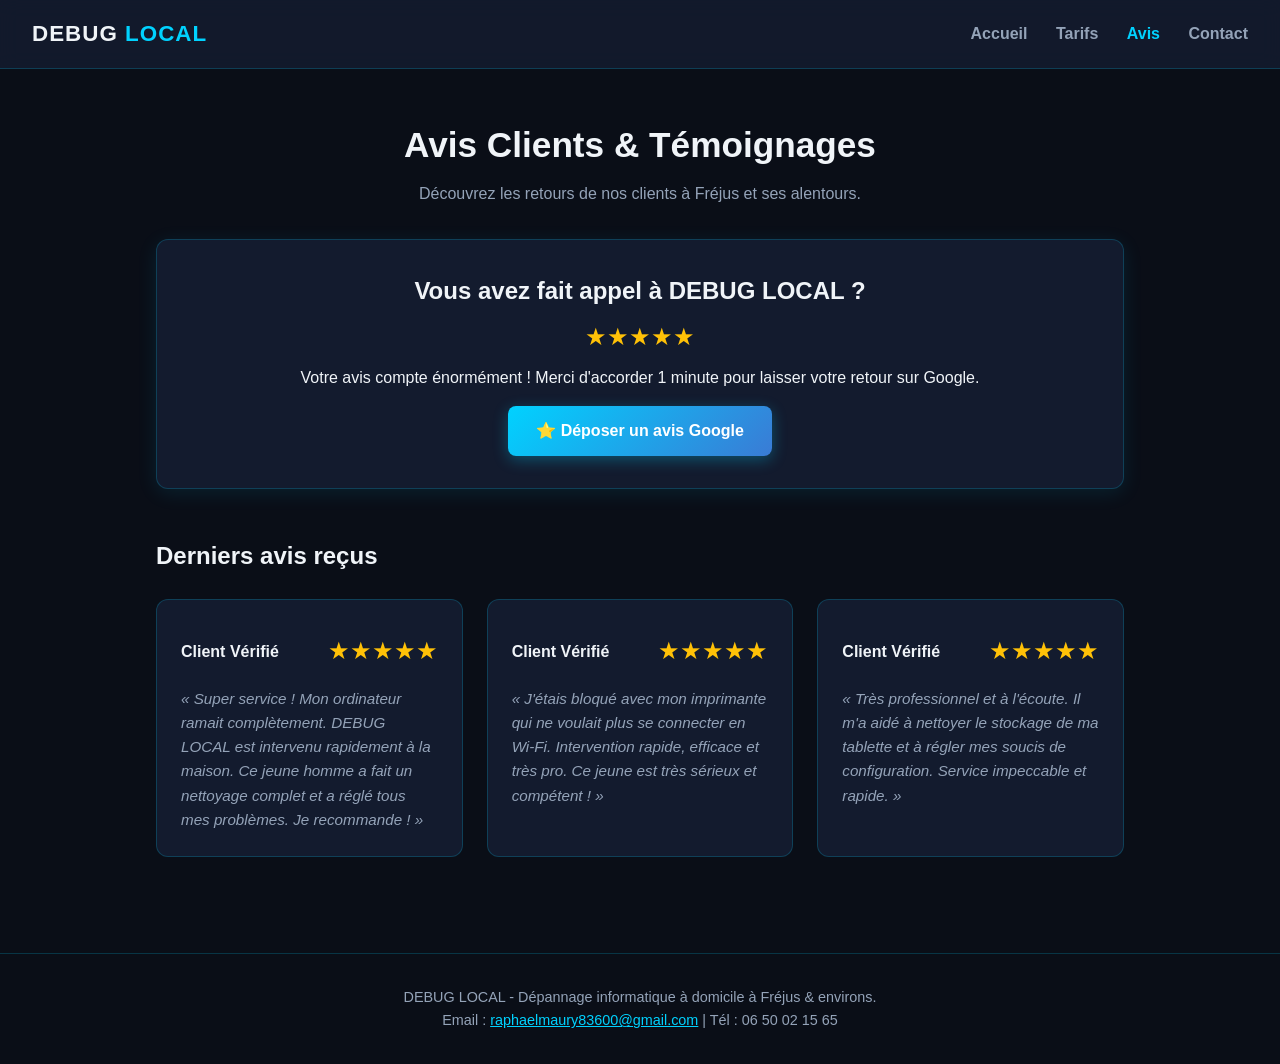
==== avis.html @ c980b035 "Add client review page layout and styles This HTML file contains the structure and styling for a cli" ====
<!DOCTYPE html>
<html lang="fr">
<head>
    <meta charset="UTF-8">
    <meta name="viewport" content="width=device-width, initial-scale=1.0">
    <title>Avis Clients - DEBUG LOCAL Fréjus</title>
    <style>
        :root {
            --bg-dark: #0a0e17;
            --card-bg: #131b2e;
            --primary: #00d2ff;
            --accent: #3a7bd5;
            --text-main: #f0f4f8;
            --text-muted: #94a3b8;
            --border: rgba(0, 210, 255, 0.2);
            --star: #ffc107;
        }

        * {
            box-sizing: border-box;
            margin: 0;
            padding: 0;
            font-family: 'Segoe UI', Tahoma, Geneva, Verdana, sans-serif;
        }

        body {
            background-color: var(--bg-dark);
            color: var(--text-main);
            line-height: 1.6;
        }

        header {
            background: rgba(19, 27, 46, 0.9);
            backdrop-filter: blur(10px);
            border-bottom: 1px solid var(--border);
            position: sticky;
            top: 0;
            z-index: 100;
            padding: 1rem 2rem;
            display: flex;
            justify-content: space-between;
            align-items: center;
        }

        .logo-title {
            font-size: 1.4rem;
            font-weight: 800;
            letter-spacing: 1px;
            color: var(--text-main);
        }

        .logo-title span {
            color: var(--primary);
        }

        nav a {
            color: var(--text-muted);
            text-decoration: none;
            margin-left: 1.5rem;
            font-weight: 600;
            transition: color 0.3s;
        }

        nav a:hover, nav a.active {
            color: var(--primary);
        }

        .container {
            max-width: 1000px;
            margin: 0 auto;
            padding: 3rem 1rem;
        }

        .page-title {
            text-align: center;
            margin-bottom: 2rem;
        }

        .page-title h1 {
            font-size: 2.2rem;
            margin-bottom: 0.5rem;
        }

        .page-title p {
            color: var(--text-muted);
        }

        .callout-box {
            background: var(--card-bg);
            border: 1px solid var(--border);
            border-radius: 12px;
            padding: 2rem;
            text-align: center;
            margin-bottom: 3rem;
            box-shadow: 0 4px 20px rgba(0, 210, 255, 0.1);
        }

        .stars {
            color: var(--star);
            font-size: 1.5rem;
            margin: 0.5rem 0;
        }

        .btn {
            display: inline-block;
            background: linear-gradient(135deg, var(--primary), var(--accent));
            color: #fff;
            padding: 12px 28px;
            border-radius: 8px;
            text-decoration: none;
            font-weight: 700;
            margin-top: 1rem;
            box-shadow: 0 4px 15px rgba(0, 210, 255, 0.3);
            transition: transform 0.2s;
        }

        .btn:hover {
            transform: translateY(-2px);
        }

        .reviews-grid {
            display: grid;
            grid-template-columns: repeat(auto-fit, minmax(280px, 1fr));
            gap: 1.5rem;
        }

        .review-card {
            background: var(--card-bg);
            border: 1px solid var(--border);
            border-radius: 12px;
            padding: 1.5rem;
        }

        .review-header {
            display: flex;
            justify-content: space-between;
            align-items: center;
            margin-bottom: 0.5rem;
        }

        .author {
            font-weight: 700;
            color: var(--text-main);
        }

        .date {
            font-size: 0.85rem;
            color: var(--text-muted);
        }

        .review-text {
            color: var(--text-muted);
            font-size: 0.95rem;
            font-style: italic;
        }

        footer {
            text-align: center;
            padding: 2rem;
            border-top: 1px solid var(--border);
            color: var(--text-muted);
            margin-top: 3rem;
            font-size: 0.9rem;
        }

        @media (max-width: 768px) {
            header {
                flex-direction: column;
                gap: 1rem;
            }
            nav a {
                margin: 0 0.5rem;
            }
        }
    </style>
</head>
<body>

    <header>
        <div class="logo-title">DEBUG <span>LOCAL</span></div>
        <nav>
            <a href="index.html">Accueil</a>
            <a href="tarifs.html">Tarifs</a>
            <a href="avis.html" class="active">Avis</a>
            <a href="contact.html">Contact</a>
        </nav>
    </header>

    <div class="container">
        <div class="page-title">
            <h1>Avis Clients & Témoignages</h1>
            <p>Découvrez les retours de nos clients à Fréjus et ses alentours.</p>
        </div>

        <div class="callout-box">
            <h2>Vous avez fait appel à DEBUG LOCAL ?</h2>
            <div class="stars">★★★★★</div>
            <p>Votre avis compte énormément ! Merci d'accorder 1 minute pour laisser votre retour sur Google.</p>
            <a href="https://g.page/r/CWBxF0EmA5yxEBM/review" target="_blank" class="btn">⭐ Déposer un avis Google</a>
        </div>

        <h2 style="margin-bottom: 1.5rem;">Derniers avis reçus</h2>

        <div class="reviews-grid">
            <div class="review-card">
                <div class="review-header">
                    <span class="author">Client Vérifié</span>
                    <span class="stars">★★★★★</span>
                </div>
                <p class="review-text">« Super service ! Mon ordinateur ramait complètement. DEBUG LOCAL est intervenu rapidement à la maison. Ce jeune homme a fait un nettoyage complet et a réglé tous mes problèmes. Je recommande ! »</p>
            </div>

            <div class="review-card">
                <div class="review-header">
                    <span class="author">Client Vérifié</span>
                    <span class="stars">★★★★★</span>
                </div>
                <p class="review-text">« J'étais bloqué avec mon imprimante qui ne voulait plus se connecter en Wi-Fi. Intervention rapide, efficace et très pro. Ce jeune est très sérieux et compétent ! »</p>
            </div>

            <div class="review-card">
                <div class="review-header">
                    <span class="author">Client Vérifié</span>
                    <span class="stars">★★★★★</span>
                </div>
                <p class="review-text">« Très professionnel et à l'écoute. Il m'a aidé à nettoyer le stockage de ma tablette et à régler mes soucis de configuration. Service impeccable et rapide. »</p>
            </div>
        </div>
    </div>

    <footer>
        <p>DEBUG LOCAL - Dépannage informatique à domicile à Fréjus & environs.</p>
        <p>Email : <a href="mailto:raphaelmaury83600@gmail.com" style="color: var(--primary);">raphaelmaury83600@gmail.com</a> | Tél : 06 50 02 15 65</p>
    </footer>

</body>
</html>
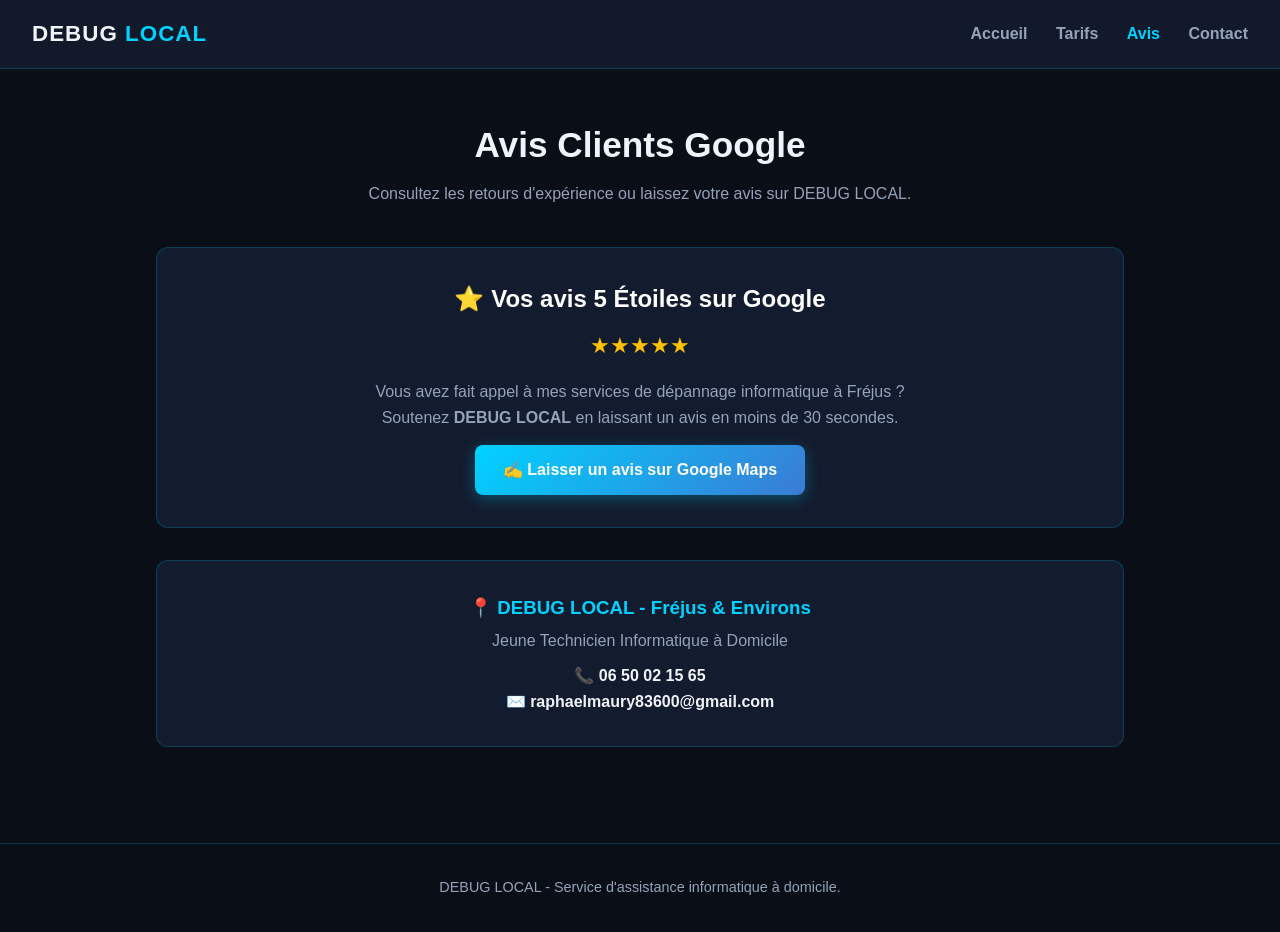
==== commit dd225b14: "Revise avis.html for Google reviews and contact info Updated the title and content to reflect a focu" ====
--- a/avis.html
+++ b/avis.html
@@ -3,176 +3,8 @@
 <head>
     <meta charset="UTF-8">
     <meta name="viewport" content="width=device-width, initial-scale=1.0">
-    <title>Avis Clients - DEBUG LOCAL Fréjus</title>
-    <style>
-        :root {
-            --bg-dark: #0a0e17;
-            --card-bg: #131b2e;
-            --primary: #00d2ff;
-            --accent: #3a7bd5;
-            --text-main: #f0f4f8;
-            --text-muted: #94a3b8;
-            --border: rgba(0, 210, 255, 0.2);
-            --star: #ffc107;
-        }
-
-        * {
-            box-sizing: border-box;
-            margin: 0;
-            padding: 0;
-            font-family: 'Segoe UI', Tahoma, Geneva, Verdana, sans-serif;
-        }
-
-        body {
-            background-color: var(--bg-dark);
-            color: var(--text-main);
-            line-height: 1.6;
-        }
-
-        header {
-            background: rgba(19, 27, 46, 0.9);
-            backdrop-filter: blur(10px);
-            border-bottom: 1px solid var(--border);
-            position: sticky;
-            top: 0;
-            z-index: 100;
-            padding: 1rem 2rem;
-            display: flex;
-            justify-content: space-between;
-            align-items: center;
-        }
-
-        .logo-title {
-            font-size: 1.4rem;
-            font-weight: 800;
-            letter-spacing: 1px;
-            color: var(--text-main);
-        }
-
-        .logo-title span {
-            color: var(--primary);
-        }
-
-        nav a {
-            color: var(--text-muted);
-            text-decoration: none;
-            margin-left: 1.5rem;
-            font-weight: 600;
-            transition: color 0.3s;
-        }
-
-        nav a:hover, nav a.active {
-            color: var(--primary);
-        }
-
-        .container {
-            max-width: 1000px;
-            margin: 0 auto;
-            padding: 3rem 1rem;
-        }
-
-        .page-title {
-            text-align: center;
-            margin-bottom: 2rem;
-        }
-
-        .page-title h1 {
-            font-size: 2.2rem;
-            margin-bottom: 0.5rem;
-        }
-
-        .page-title p {
-            color: var(--text-muted);
-        }
-
-        .callout-box {
-            background: var(--card-bg);
-            border: 1px solid var(--border);
-            border-radius: 12px;
-            padding: 2rem;
-            text-align: center;
-            margin-bottom: 3rem;
-            box-shadow: 0 4px 20px rgba(0, 210, 255, 0.1);
-        }
-
-        .stars {
-            color: var(--star);
-            font-size: 1.5rem;
-            margin: 0.5rem 0;
-        }
-
-        .btn {
-            display: inline-block;
-            background: linear-gradient(135deg, var(--primary), var(--accent));
-            color: #fff;
-            padding: 12px 28px;
-            border-radius: 8px;
-            text-decoration: none;
-            font-weight: 700;
-            margin-top: 1rem;
-            box-shadow: 0 4px 15px rgba(0, 210, 255, 0.3);
-            transition: transform 0.2s;
-        }
-
-        .btn:hover {
-            transform: translateY(-2px);
-        }
-
-        .reviews-grid {
-            display: grid;
-            grid-template-columns: repeat(auto-fit, minmax(280px, 1fr));
-            gap: 1.5rem;
-        }
-
-        .review-card {
-            background: var(--card-bg);
-            border: 1px solid var(--border);
-            border-radius: 12px;
-            padding: 1.5rem;
-        }
-
-        .review-header {
-            display: flex;
-            justify-content: space-between;
-            align-items: center;
-            margin-bottom: 0.5rem;
-        }
-
-        .author {
-            font-weight: 700;
-            color: var(--text-main);
-        }
-
-        .date {
-            font-size: 0.85rem;
-            color: var(--text-muted);
-        }
-
-        .review-text {
-            color: var(--text-muted);
-            font-size: 0.95rem;
-            font-style: italic;
-        }
-
-        footer {
-            text-align: center;
-            padding: 2rem;
-            border-top: 1px solid var(--border);
-            color: var(--text-muted);
-            margin-top: 3rem;
-            font-size: 0.9rem;
-        }
-
-        @media (max-width: 768px) {
-            header {
-                flex-direction: column;
-                gap: 1rem;
-            }
-            nav a {
-                margin: 0 0.5rem;
-            }
-        }
-    </style>
+    <title>Avis Clients - DEBUG LOCAL</title>
+    <link rel="stylesheet" href="style.css">
 </head>
 <body>
 
@@ -188,49 +20,32 @@
 
     <div class="container">
         <div class="page-title">
-            <h1>Avis Clients & Témoignages</h1>
-            <p>Découvrez les retours de nos clients à Fréjus et ses alentours.</p>
+            <h1>Avis Clients Google</h1>
+            <p>Consultez les retours d'expérience ou laissez votre avis sur DEBUG LOCAL.</p>
         </div>
 
         <div class="callout-box">
-            <h2>Vous avez fait appel à DEBUG LOCAL ?</h2>
+            <h2 style="color: #fff; margin-bottom: 10px;">⭐ Vos avis 5 Étoiles sur Google</h2>
             <div class="stars">★★★★★</div>
-            <p>Votre avis compte énormément ! Merci d'accorder 1 minute pour laisser votre retour sur Google.</p>
-            <a href="https://g.page/r/CWBxF0EmA5yxEBM/review" target="_blank" class="btn">⭐ Déposer un avis Google</a>
+            <p style="color: var(--text-muted); margin: 15px 0;">
+                Vous avez fait appel à mes services de dépannage informatique à Fréjus ?<br>
+                Soutenez <strong>DEBUG LOCAL</strong> en laissant un avis en moins de 30 secondes.
+            </p>
+            <a href="https://g.page/r/CWBxF0EmA5yxEBM/review" target="_blank" class="btn">
+                ✍️ Laisser un avis sur Google Maps
+            </a>
         </div>
 
-        <h2 style="margin-bottom: 1.5rem;">Derniers avis reçus</h2>
-
-        <div class="reviews-grid">
-            <div class="review-card">
-                <div class="review-header">
-                    <span class="author">Client Vérifié</span>
-                    <span class="stars">★★★★★</span>
-                </div>
-                <p class="review-text">« Super service ! Mon ordinateur ramait complètement. DEBUG LOCAL est intervenu rapidement à la maison. Ce jeune homme a fait un nettoyage complet et a réglé tous mes problèmes. Je recommande ! »</p>
-            </div>
-
-            <div class="review-card">
-                <div class="review-header">
-                    <span class="author">Client Vérifié</span>
-                    <span class="stars">★★★★★</span>
-                </div>
-                <p class="review-text">« J'étais bloqué avec mon imprimante qui ne voulait plus se connecter en Wi-Fi. Intervention rapide, efficace et très pro. Ce jeune est très sérieux et compétent ! »</p>
-            </div>
-
-            <div class="review-card">
-                <div class="review-header">
-                    <span class="author">Client Vérifié</span>
-                    <span class="stars">★★★★★</span>
-                </div>
-                <p class="review-text">« Très professionnel et à l'écoute. Il m'a aidé à nettoyer le stockage de ma tablette et à régler mes soucis de configuration. Service impeccable et rapide. »</p>
-            </div>
+        <div class="hours-box">
+            <h3 style="color: var(--primary);">📍 DEBUG LOCAL - Fréjus & Environs</h3>
+            <p style="color: var(--text-muted); margin-top: 5px;">Jeune Technicien Informatique à Domicile</p>
+            <p style="margin-top: 10px;">📞 <strong>06 50 02 15 65</strong></p>
+            <p>✉️ <strong>raphaelmaury83600@gmail.com</strong></p>
         </div>
     </div>
 
     <footer>
-        <p>DEBUG LOCAL - Dépannage informatique à domicile à Fréjus & environs.</p>
-        <p>Email : <a href="mailto:raphaelmaury83600@gmail.com" style="color: var(--primary);">raphaelmaury83600@gmail.com</a> | Tél : 06 50 02 15 65</p>
+        <p>DEBUG LOCAL - Service d'assistance informatique à domicile.</p>
     </footer>
 
 </body>
--- a/style.css
+++ b/style.css
@@ -0,0 +1,328 @@
+/* ==========================================
+   DEBUG LOCAL - Charte Graphique & Styles CSS
+   ========================================== */
+
+:root {
+    --bg-dark: #0a0e17;
+    --card-bg: #131b2e;
+    --primary: #00d2ff;
+    --accent: #3a7bd5;
+    --text-main: #f0f4f8;
+    --text-muted: #94a3b8;
+    --border: rgba(0, 210, 255, 0.2);
+    --star: #ffc107;
+}
+
+/* --- Reset & Base --- */
+* {
+    box-sizing: border-box;
+    margin: 0;
+    padding: 0;
+    font-family: 'Segoe UI', Tahoma, Geneva, Verdana, sans-serif;
+}
+
+body {
+    background-color: var(--bg-dark);
+    color: var(--text-main);
+    line-height: 1.6;
+}
+
+/* --- Header & Navigation --- */
+header {
+    background: rgba(19, 27, 46, 0.9);
+    backdrop-filter: blur(10px);
+    border-bottom: 1px solid var(--border);
+    position: sticky;
+    top: 0;
+    z-index: 100;
+    padding: 1rem 2rem;
+    display: flex;
+    justify-content: space-between;
+    align-items: center;
+}
+
+.logo-container {
+    display: flex;
+    align-items: center;
+    gap: 12px;
+}
+
+.logo-title {
+    font-size: 1.4rem;
+    font-weight: 800;
+    letter-spacing: 1px;
+    color: var(--text-main);
+}
+
+.logo-title span {
+    color: var(--primary);
+}
+
+nav a {
+    color: var(--text-muted);
+    text-decoration: none;
+    margin-left: 1.5rem;
+    font-weight: 600;
+    transition: color 0.3s;
+}
+
+nav a:hover, 
+nav a.active {
+    color: var(--primary);
+}
+
+/* --- Hero Section --- */
+.hero {
+    text-align: center;
+    padding: 4rem 1rem;
+    background: radial-gradient(circle at center, rgba(0, 210, 255, 0.1) 0%, transparent 70%);
+}
+
+.hero h1 {
+    font-size: 2.5rem;
+    margin-bottom: 1rem;
+}
+
+.hero p {
+    color: var(--text-muted);
+    font-size: 1.2rem;
+    max-width: 600px;
+    margin: 0 auto 2rem auto;
+}
+
+.badge {
+    display: inline-block;
+    background: rgba(0, 210, 255, 0.1);
+    color: var(--primary);
+    border: 1px solid var(--border);
+    padding: 6px 16px;
+    border-radius: 20px;
+    font-size: 0.9rem;
+    margin-bottom: 1.5rem;
+    font-weight: 600;
+}
+
+/* --- Boutons --- */
+.btn {
+    display: inline-block;
+    background: linear-gradient(135deg, var(--primary), var(--accent));
+    color: #fff;
+    padding: 12px 28px;
+    border-radius: 8px;
+    text-decoration: none;
+    font-weight: 700;
+    border: none;
+    cursor: pointer;
+    box-shadow: 0 4px 15px rgba(0, 210, 255, 0.3);
+    transition: transform 0.2s;
+}
+
+.btn:hover {
+    transform: translateY(-2px);
+}
+
+.btn-outline {
+    background: transparent;
+    border: 1px solid var(--primary);
+    color: var(--primary);
+    margin-left: 10px;
+    box-shadow: none;
+}
+
+/* --- Conteneur & Grilles --- */
+.container {
+    max-width: 1000px;
+    margin: 0 auto;
+    padding: 3rem 1rem;
+}
+
+.page-title {
+    text-align: center;
+    margin-bottom: 2.5rem;
+}
+
+.page-title h1 {
+    font-size: 2.2rem;
+    margin-bottom: 0.5rem;
+}
+
+.page-title p {
+    color: var(--text-muted);
+}
+
+/* --- Cartes de Tarifs & Services --- */
+.services-grid, 
+.pricing-grid, 
+.reviews-grid {
+    display: grid;
+    grid-template-columns: repeat(auto-fit, minmax(280px, 1fr));
+    gap: 1.5rem;
+    margin-top: 2rem;
+}
+
+.card, 
+.price-card, 
+.review-card, 
+.info-card, 
+.form-card {
+    background: var(--card-bg);
+    border: 1px solid var(--border);
+    border-radius: 12px;
+    padding: 1.8rem;
+    transition: border-color 0.3s, transform 0.2s;
+}
+
+.card:hover, 
+.price-card:hover {
+    border-color: var(--primary);
+    transform: translateY(-4px);
+}
+
+.price-card.featured {
+    border: 2px solid var(--primary);
+    box-shadow: 0 0 20px rgba(0, 210, 255, 0.15);
+    position: relative;
+}
+
+.featured-badge {
+    position: absolute;
+    top: -12px;
+    right: 20px;
+    background: var(--primary);
+    color: #000;
+    font-size: 0.75rem;
+    font-weight: 800;
+    padding: 4px 12px;
+    border-radius: 12px;
+    text-transform: uppercase;
+}
+
+.price, 
+.price-tag {
+    font-size: 2rem;
+    font-weight: 800;
+    margin: 1rem 0;
+    color: var(--primary);
+}
+
+.services-list {
+    list-style: none;
+    margin-bottom: 1.5rem;
+}
+
+.services-list li {
+    margin-bottom: 0.8rem;
+    color: var(--text-muted);
+    display: flex;
+    align-items: center;
+    gap: 8px;
+}
+
+.services-list li::before {
+    content: "✓";
+    color: var(--primary);
+    font-weight: bold;
+}
+
+/* --- Section Avis & Google --- */
+.callout-box, 
+.hours-box, 
+.guarantee-box {
+    background: var(--card-bg);
+    border: 1px solid var(--border);
+    border-radius: 12px;
+    padding: 2rem;
+    text-align: center;
+    margin-top: 2rem;
+}
+
+.stars {
+    color: var(--star);
+    font-size: 1.4rem;
+    margin: 0.5rem 0;
+}
+
+.review-header {
+    display: flex;
+    justify-content: space-between;
+    align-items: center;
+    margin-bottom: 0.5rem;
+}
+
+.author {
+    font-weight: 700;
+    color: var(--text-main);
+}
+
+.review-text {
+    color: var(--text-muted);
+    font-size: 0.95rem;
+    font-style: italic;
+}
+
+/* --- Formulaires (Page Contact) --- */
+.contact-grid {
+    display: grid;
+    grid-template-columns: 1fr 1fr;
+    gap: 2rem;
+}
+
+.form-group {
+    margin-bottom: 1.2rem;
+}
+
+.form-group label {
+    display: block;
+    margin-bottom: 0.4rem;
+    color: var(--text-muted);
+    font-size: 0.95rem;
+}
+
+.form-group input, 
+.form-group textarea, 
+.form-group select {
+    width: 100%;
+    padding: 10px 14px;
+    background: #0a0e17;
+    border: 1px solid var(--border);
+    border-radius: 6px;
+    color: var(--text-main);
+    font-size: 1rem;
+    outline: none;
+}
+
+.form-group input:focus, 
+.form-group textarea:focus, 
+.form-group select:focus {
+    border-color: var(--primary);
+}
+
+/* --- Footer --- */
+footer {
+    text-align: center;
+    padding: 2rem;
+    border-top: 1px solid var(--border);
+    color: var(--text-muted);
+    margin-top: 3rem;
+    font-size: 0.9rem;
+}
+
+/* --- Version Mobile (Responsive) --- */
+@media (max-width: 768px) {
+    header {
+        flex-direction: column;
+        gap: 1rem;
+    }
+
+    nav a {
+        margin: 0 0.5rem;
+    }
+
+    .hero h1 {
+        font-size: 1.8rem;
+    }
+
+    .contact-grid {
+        grid-template-columns: 1fr;
+    }
+}
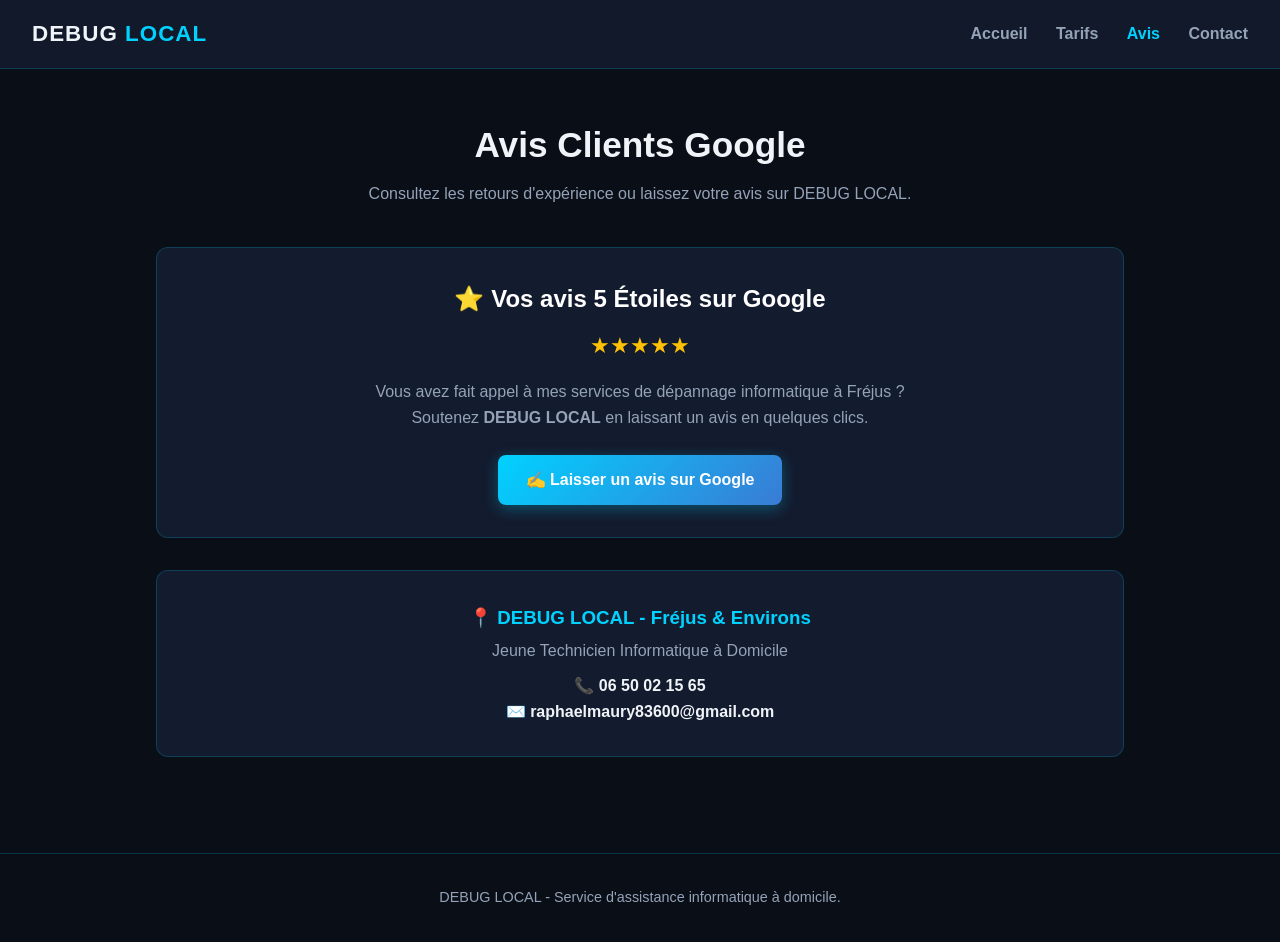
==== commit f7d6ca74: "Update review prompt and button link in avis.html" ====
--- a/avis.html
+++ b/avis.html
@@ -29,10 +29,11 @@
             <div class="stars">★★★★★</div>
             <p style="color: var(--text-muted); margin: 15px 0;">
                 Vous avez fait appel à mes services de dépannage informatique à Fréjus ?<br>
-                Soutenez <strong>DEBUG LOCAL</strong> en laissant un avis en moins de 30 secondes.
+                Soutenez <strong>DEBUG LOCAL</strong> en laissant un avis en quelques clics.
             </p>
-            <a href="https://g.page/r/CWBxF0EmA5yxEBM/review" target="_blank" class="btn">
-                ✍️ Laisser un avis sur Google Maps
+            <!-- Bouton sécurisé avec lien universel Google Maps -->
+            <a href="https://search.google.com/local/writereview?placeid=ChIJeR1qQcHnWRIRYAQTQjYDzLE" target="_blank" class="btn" style="display: inline-block; margin-top: 10px;">
+                ✍️ Laisser un avis sur Google
             </a>
         </div>
 
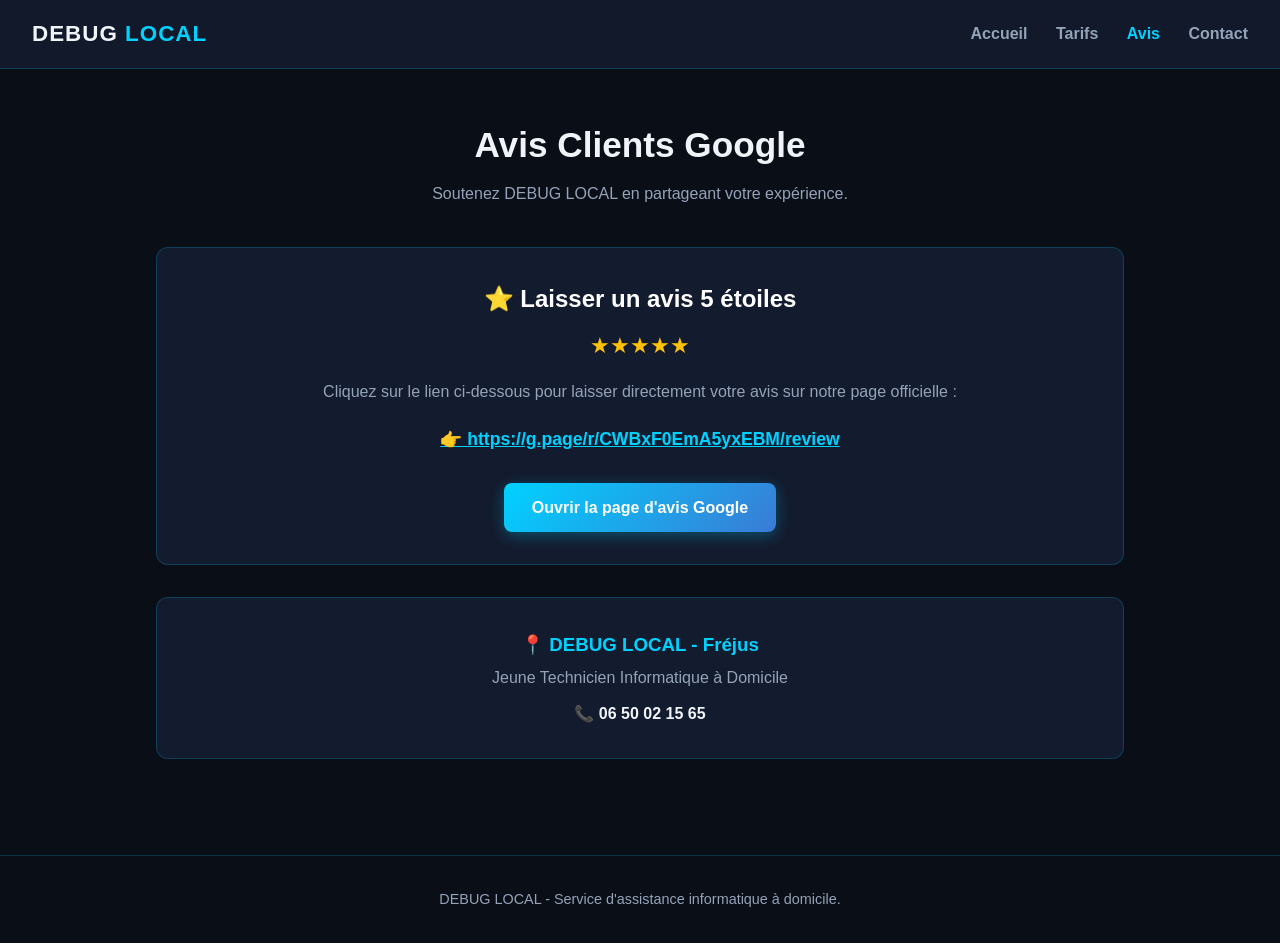
==== commit 486bc695: "Update avis.html for improved client feedback section" ====
--- a/avis.html
+++ b/avis.html
@@ -21,27 +21,32 @@
     <div class="container">
         <div class="page-title">
             <h1>Avis Clients Google</h1>
-            <p>Consultez les retours d'expérience ou laissez votre avis sur DEBUG LOCAL.</p>
+            <p>Soutenez DEBUG LOCAL en partageant votre expérience.</p>
         </div>
 
-        <div class="callout-box">
-            <h2 style="color: #fff; margin-bottom: 10px;">⭐ Vos avis 5 Étoiles sur Google</h2>
+        <div class="callout-box" style="text-align: center;">
+            <h2 style="color: #fff; margin-bottom: 10px;">⭐ Laisser un avis 5 étoiles</h2>
             <div class="stars">★★★★★</div>
             <p style="color: var(--text-muted); margin: 15px 0;">
-                Vous avez fait appel à mes services de dépannage informatique à Fréjus ?<br>
-                Soutenez <strong>DEBUG LOCAL</strong> en laissant un avis en quelques clics.
+                Cliquez sur le lien ci-dessous pour laisser directement votre avis sur notre page officielle :
             </p>
-            <!-- Bouton sécurisé avec lien universel Google Maps -->
-            <a href="https://search.google.com/local/writereview?placeid=ChIJeR1qQcHnWRIRYAQTQjYDzLE" target="_blank" class="btn" style="display: inline-block; margin-top: 10px;">
-                ✍️ Laisser un avis sur Google
+            
+            <!-- Lien direct et universel vers Google -->
+            <p style="margin: 20px 0;">
+                <a href="https://g.page/r/CWBxF0EmA5yxEBM/review" target="_blank" style="color: var(--primary); font-size: 1.1rem; font-weight: bold; word-break: break-all;">
+                    👉 https://g.page/r/CWBxF0EmA5yxEBM/review
+                </a>
+            </p>
+
+            <a href="https://g.page/r/CWBxF0EmA5yxEBM/review" target="_blank" class="btn" style="display: inline-block; margin-top: 10px;">
+                Ouvrir la page d'avis Google
             </a>
         </div>
 
         <div class="hours-box">
-            <h3 style="color: var(--primary);">📍 DEBUG LOCAL - Fréjus & Environs</h3>
+            <h3 style="color: var(--primary);">📍 DEBUG LOCAL - Fréjus</h3>
             <p style="color: var(--text-muted); margin-top: 5px;">Jeune Technicien Informatique à Domicile</p>
             <p style="margin-top: 10px;">📞 <strong>06 50 02 15 65</strong></p>
-            <p>✉️ <strong>raphaelmaury83600@gmail.com</strong></p>
         </div>
     </div>
 
